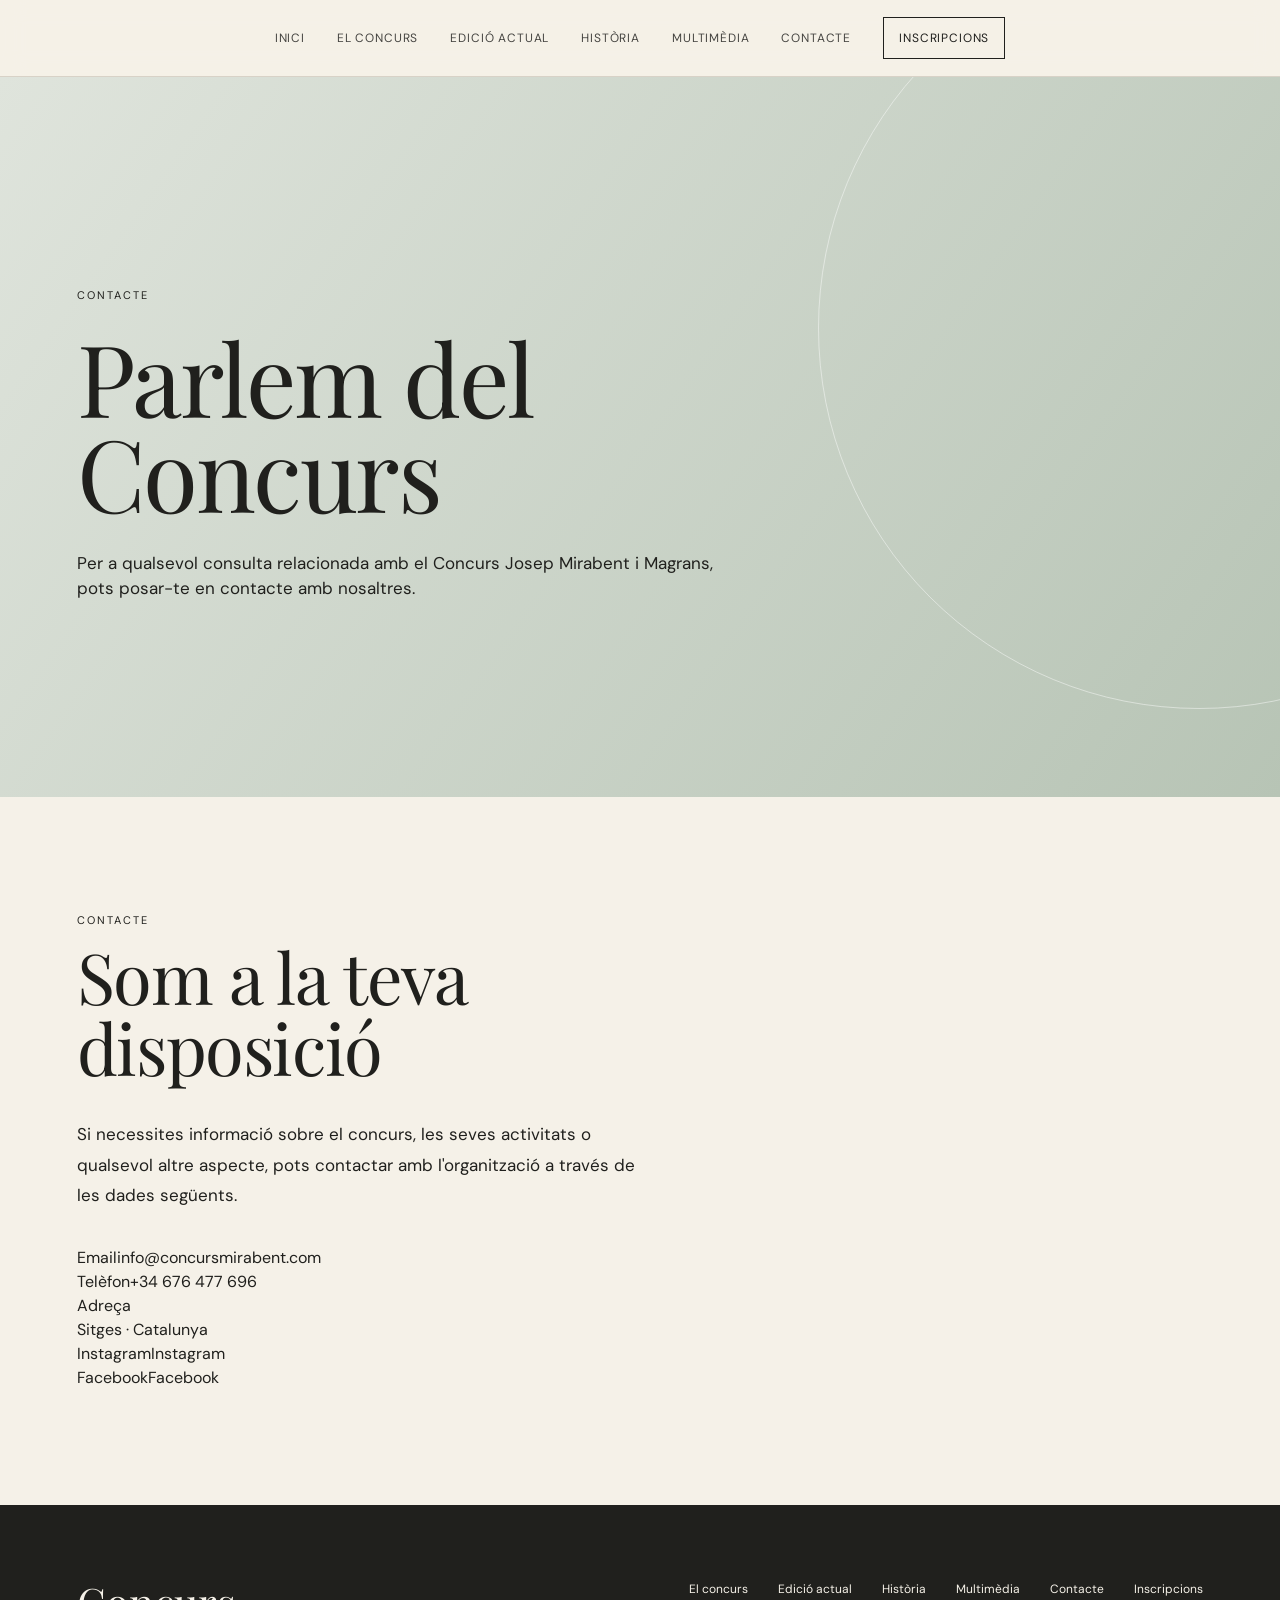
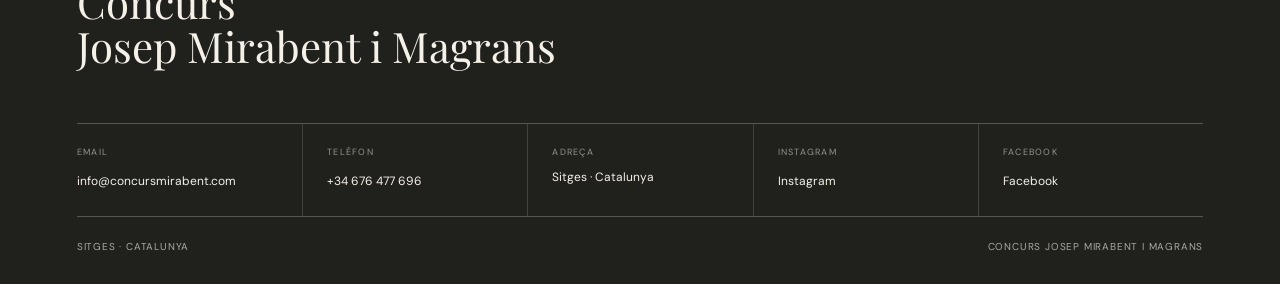
==== contacte.html @ 8dfe7f20 "Create contact page with consistent footer" ====
<!doctype html>
<html lang="ca">
<head>
  <meta charset="UTF-8">
  <meta name="viewport" content="width=device-width, initial-scale=1.0">
  <meta name="description" content="Contacte del Concurs Josep Mirabent i Magrans.">
  <title>Contacte — Concurs Josep Mirabent i Magrans</title>
  <link rel="preconnect" href="https://fonts.googleapis.com">
  <link rel="preconnect" href="https://fonts.gstatic.com" crossorigin>
  <link href="https://fonts.googleapis.com/css2?family=DM+Sans:wght@400;500;600&family=Playfair+Display:wght@400;500;600&display=swap" rel="stylesheet">
  <link rel="stylesheet" href="css/style.css">
</head>
<body>
  <header class="site-header" id="site-header">
    <nav class="nav container" aria-label="Navegació principal">
      <button class="menu-toggle" aria-label="Obrir menú" aria-expanded="false">☰</button>
      <div class="nav-links">
        <a href="index.html">Inici</a>
        <a href="el-concurs.html">El concurs</a>
        <a href="edicio.html">Edició actual</a>
        <a href="historia.html">Història</a>
        <a href="multimedia.html">Multimèdia</a>
        <a href="contacte.html">Contacte</a>
        <a class="nav-cta" href="inscripcions.html">Inscripcions</a>
      </div>
    </nav>
  </header>

  <main>
    <section class="hero page-hero">
      <div class="container hero-inner">
        <p class="eyebrow">Contacte</p>
        <h1>Parlem del<br>Concurs</h1>
        <p class="hero-subtitle">Per a qualsevol consulta relacionada amb el Concurs Josep Mirabent i Magrans, pots posar-te en contacte amb nosaltres.</p>
      </div>
    </section>

    <section class="section contact-page">
      <div class="container contact-grid">
        <div>
          <p class="section-label">Contacte</p>
          <h2>Som a la teva<br>disposició</h2>
          <p class="large-text">Si necessites informació sobre el concurs, les seves activitats o qualsevol altre aspecte, pots contactar amb l'organització a través de les dades següents.</p>
        </div>
        <div class="contact-details">
          <div class="contact-detail"><span>Email</span><a href="mailto:info@concursmirabent.com">info@concursmirabent.com</a></div>
          <div class="contact-detail"><span>Telèfon</span><a href="tel:+34676477696">+34 676 477 696</a></div>
          <div class="contact-detail"><span>Adreça</span><p>Sitges · Catalunya</p></div>
          <div class="contact-detail"><span>Instagram</span><a href="https://www.instagram.com/concursmirabent/" target="_blank" rel="noopener noreferrer">Instagram</a></div>
          <div class="contact-detail"><span>Facebook</span><a href="https://www.facebook.com/concursmirabent/" target="_blank" rel="noopener noreferrer">Facebook</a></div>
        </div>
      </div>
    </section>
  </main>

  <footer class="footer" id="footer">
    <div class="container footer-top">
      <div><h2>Concurs<br>Josep Mirabent i Magrans</h2></div>
      <div class="footer-links"><a href="el-concurs.html">El concurs</a><a href="edicio.html">Edició actual</a><a href="historia.html">Història</a><a href="multimedia.html">Multimèdia</a><a href="contacte.html">Contacte</a><a href="inscripcions.html">Inscripcions</a></div>
    </div>
    <div class="container footer-contact">
      <div><span>Email</span><a href="mailto:info@concursmirabent.com">info@concursmirabent.com</a></div>
      <div><span>Telèfon</span><a href="tel:+34676477696">+34 676 477 696</a></div>
      <div><span>Adreça</span><p>Sitges · Catalunya</p></div>
      <div><span>Instagram</span><a href="https://www.instagram.com/concursmirabent/" target="_blank" rel="noopener noreferrer">Instagram</a></div>
      <div><span>Facebook</span><a href="https://www.facebook.com/concursmirabent/" target="_blank" rel="noopener noreferrer">Facebook</a></div>
    </div>
    <div class="container footer-bottom"><span>Sitges · Catalunya</span><span>Concurs Josep Mirabent i Magrans</span></div>
  </footer>
  <script src="js/script.js"></script>
</body>
</html>
---- css/style.css ----
*{box-sizing:border-box;margin:0;padding:0}html{scroll-behavior:smooth}body{font-family:'DM Sans',Arial,sans-serif;background:#f5f1e8;color:#20201d;line-height:1.5}a{text-decoration:none;color:inherit}.container{width:min(1180px,88vw);margin:auto}.site-header{position:sticky;top:0;z-index:100;background:rgba(245,241,232,.96);backdrop-filter:blur(12px);border-bottom:1px solid #d8d2c7;transition:box-shadow .25s ease}.site-header.scrolled{box-shadow:0 5px 24px rgba(30,30,25,.08)}.nav{min-height:76px;display:flex;align-items:center;justify-content:center}.site-wordmark{position:absolute;left:6vw;font-family:'Playfair Display',Georgia,serif;font-size:22px;letter-spacing:.04em}.nav-links{display:flex;align-items:center;gap:clamp(16px,2.5vw,34px);font-size:12px;letter-spacing:.07em;text-transform:uppercase}.nav-links a{white-space:nowrap}.nav-links a:not(.nav-cta){opacity:.82}.nav-links a:hover{opacity:1}.nav-cta{border:1px solid #20201d;padding:11px 15px}.menu-toggle{display:none;background:none;border:0;font-size:24px}.hero{min-height:720px;display:flex;align-items:center;background:linear-gradient(125deg,#dfe4dc,#b7c4b5);overflow:hidden;position:relative}.hero:after{content:'';position:absolute;width:760px;height:760px;border:1px solid rgba(255,255,255,.45);border-radius:50%;right:-300px;top:-130px}.hero-inner{position:relative;z-index:1;padding:100px 0}.eyebrow,.section-label,.card-label{font-size:11px;letter-spacing:.18em;text-transform:uppercase}.eyebrow{margin-bottom:25px}.hero h1{font-family:'Playfair Display',Georgia,serif;font-weight:400;font-size:clamp(48px,6.2vw,88px);line-height:.98;letter-spacing:-.025em;max-width:1100px}.hero-subtitle{font-size:18px;margin-top:32px;max-width:550px}.hero-edition{margin-top:22px;text-transform:uppercase;letter-spacing:.18em;font-size:11px}.hero-actions{display:flex;gap:12px;flex-wrap:wrap;margin-top:36px}.button{display:inline-block;border:1px solid #20201d;padding:14px 21px;font-size:11px;letter-spacing:.09em;text-transform:uppercase;transition:.2s}.button:hover{background:#20201d;color:#f5f1e8}.button-dark{background:#20201d;color:#f5f1e8}.section-button{margin-top:35px}.section{padding:115px 0}.section-heading{display:flex;justify-content:space-between;align-items:end;gap:50px;margin-bottom:65px}.section h2{font-family:'Playfair Display',Georgia,serif;font-weight:400;font-size:clamp(45px,5.5vw,76px);line-height:1.02;letter-spacing:-.02em;margin-top:12px}.section-intro{max-width:440px;font-size:15px;line-height:1.8}.edition{background:#f5f1e8}.edition-grid{display:grid;grid-template-columns:1fr 1fr;border-top:1px solid #20201d}.edition-card{padding:48px 0;min-height:220px}.edition-card+ .edition-card{border-left:1px solid #20201d;padding-left:55px}.edition-card h3{font-family:'Playfair Display',Georgia,serif;font-size:36px;font-weight:400;margin:25px 0 15px}.about{background:#20201d;color:#f5f1e8}.about-grid{display:grid;grid-template-columns:1fr 1fr;gap:80px;align-items:center}.about h2{font-size:clamp(48px,6vw,82px)}.large-text{max-width:570px;font-size:17px;line-height:1.8;margin:35px 0}.text-link{display:inline-block;border-bottom:1px solid currentColor;padding-bottom:5px;font-size:12px;letter-spacing:.1em;text-transform:uppercase}.about-mark{height:470px;background:linear-gradient(145deg,#738273,#a8b5a5);display:flex;align-items:end;padding:35px}.about-mark span{font-family:'Playfair Display',Georgia,serif;font-size:80px}.jury{background:#e4dfd5}.jury-group{margin-top:65px}.jury-group+.jury-group{margin-top:85px}.jury-group h3{font-family:'Playfair Display',Georgia,serif;font-size:35px;font-weight:400;margin-bottom:25px}.jury-grid{display:grid;grid-template-columns:repeat(5,1fr);border-top:1px solid #20201d}.jury-grid article{padding:28px 20px 35px 0;min-height:130px}.jury-grid article+article{border-left:1px solid #20201d;padding-left:20px}.jury-grid span{display:block;font-size:10px;letter-spacing:.15em;margin-bottom:40px}.jury-grid strong{font-family:'Playfair Display',Georgia,serif;font-size:21px;font-weight:400}.history{text-align:center;background:#f5f1e8}.history-inner{max-width:1050px}.timeline{display:flex;align-items:center;gap:30px;margin:75px 0 30px;font-family:'Playfair Display',Georgia,serif;font-size:clamp(34px,5vw,68px)}.timeline i{height:1px;background:#20201d;flex:1}.centered{margin:0 auto}.media{background:#d7ded4}.media-grid{display:grid;grid-template-columns:1fr 1fr;gap:2px;margin-top:60px}.media-card{min-height:340px;background:#8c9b8a;padding:32px;display:flex;align-items:end;color:#fff;transition:filter .2s}.media-card+ .media-card{background:#69776a}.media-card:hover{filter:brightness(.9)}.media-card span{font-family:'Playfair Display',Georgia,serif;font-size:40px}.registration{background:#ebe6dc}.registration-inner{display:grid;grid-template-columns:1fr 1fr;gap:80px;align-items:end}.registration-inner p:not(.section-label){max-width:500px;line-height:1.8;margin-bottom:30px}.footer{background:#20201d;color:#f5f1e8;padding:75px 0 30px}.footer-top{display:flex;justify-content:space-between;gap:50px;padding-bottom:55px}.footer h2{font-family:'Playfair Display',Georgia,serif;font-weight:400;font-size:42px;line-height:1.05}.footer-links{display:flex;gap:30px;flex-wrap:wrap;align-content:flex-start;font-size:12px}.footer-contact{display:grid;grid-template-columns:repeat(5,minmax(0,1fr));border-top:1px solid rgba(245,241,232,.25);border-bottom:1px solid rgba(245,241,232,.25)}.footer-contact>div{padding:22px 24px 24px 0;min-width:0}.footer-contact>div+div{border-left:1px solid rgba(245,241,232,.16);padding-left:24px}.footer-contact span{display:block;font-size:9px;letter-spacing:.14em;text-transform:uppercase;opacity:.55;margin-bottom:8px}.footer-contact a,.footer-contact p{font-size:12px;line-height:1.5;word-break:break-word}.footer-contact a:hover{text-decoration:underline}.footer-bottom{border-top:0;padding-top:22px;display:flex;justify-content:space-between;font-size:10px;letter-spacing:.08em;text-transform:uppercase;opacity:.65}.edition-hero{padding:115px 0 100px;background:linear-gradient(125deg,#dfe4dc,#b7c4b5)}.edition-hero h1{font-family:'Playfair Display',Georgia,serif;font-size:clamp(58px,8vw,110px);font-weight:400;line-height:.95;margin:18px 0 25px}.edition-hero p:last-child{font-size:18px;max-width:500px}.current-info{background:#f5f1e8}.info-menu{border-top:1px solid #20201d}.info-item{display:grid;grid-template-columns:70px 1fr 30px;gap:20px;align-items:center;padding:30px 0;border-bottom:1px solid #20201d;transition:padding .2s,background .2s}.info-item:hover{padding-left:18px;padding-right:18px;background:#e9e4da}.info-item>span{font-size:10px;letter-spacing:.15em}.info-item h3{font-family:'Playfair Display',Georgia,serif;font-size:30px;font-weight:400;margin-bottom:5px}.info-item p{font-size:14px;max-width:650px;opacity:.75}.info-item b{font-size:22px;font-weight:400}.detail-section{background:#20201d;color:#f5f1e8}.detail-section.light{background:#e4dfd5;color:#20201d}.detail-grid{display:grid;grid-template-columns:1fr 1fr;gap:80px}.detail-grid h2{font-family:'Playfair Display',Georgia,serif;font-size:clamp(46px,5vw,72px);font-weight:400;line-height:1}.detail-grid>div:last-child{padding-top:35px;max-width:560px}.detail-grid p{line-height:1.8}.detail-grid .button{margin-top:30px}.disabled{opacity:.55;pointer-events:none}.facts{border-top:1px solid currentColor}.facts p{display:flex;justify-content:space-between;gap:30px;padding:17px 0;border-bottom:1px solid currentColor}.facts span{opacity:.7}.page-jury{margin-top:45px}.page-jury+.page-jury{margin-top:55px}.muted{margin-top:25px;opacity:.65}.page-hero{padding:105px 0 90px;background:linear-gradient(125deg,#dfe4dc,#b7c4b5)}.page-hero h1{font-family:'Playfair Display',Georgia,serif;font-weight:400;font-size:clamp(55px,8vw,100px);line-height:.95;margin:15px 0 25px}.page-hero p:last-child{font-size:17px;max-width:650px}.form-section{background:#f5f1e8}.form-layout{display:grid;grid-template-columns:.8fr 1.2fr;gap:100px;align-items:start}.form-note{max-width:470px;margin-top:30px;line-height:1.8}.registration-form{border-top:1px solid #20201d;padding-top:30px;display:flex;flex-direction:column;gap:22px}.registration-form label{display:flex;flex-direction:column;gap:8px;font-size:11px;letter-spacing:.09em;text-transform:uppercase}.registration-form input:not([type=checkbox]){font:inherit;font-size:15px;letter-spacing:normal;text-transform:none;background:transparent;border:0;border-bottom:1px solid #8e897f;padding:10px 2px;outline:none;border-radius:0}.registration-form input:focus{border-bottom-color:#20201d}.form-row{display:grid;grid-template-columns:1fr 1fr;gap:25px}.registration-form .consent{flex-direction:row;align-items:flex-start;text-transform:none;letter-spacing:normal;font-size:12px;line-height:1.5}.registration-form .consent input{margin-top:3px;accent-color:#20201d}.form-disclaimer{font-size:10px;line-height:1.6;opacity:.65;max-width:600px}.registration-form .button{align-self:flex-start;cursor:pointer}@media(max-width:850px){.container{width:88vw}.nav{justify-content:flex-end;min-height:65px}.site-wordmark{left:6vw}.nav-links{display:none;position:absolute;top:65px;left:0;right:0;background:#f5f1e8;border-bottom:1px solid #d8d2c7;padding:25px 6vw;flex-direction:column;align-items:stretch;gap:20px}.nav-links.open{display:flex}.menu-toggle{display:block}.hero{min-height:650px}.hero-inner{padding:80px 0}.hero h1{font-size:clamp(45px,12vw,68px)}.section{padding:85px 0}.section-heading{display:block}.section-intro{margin-top:30px}.edition-grid,.about-grid,.media-grid,.registration-inner,.detail-grid,.form-layout{grid-template-columns:1fr}.edition-card+ .edition-card{border-left:0;border-top:1px solid #20201d;padding-left:0}.about-grid{gap:50px}.about-mark{height:350px}.jury-grid{grid-template-columns:1fr 1fr}.jury-grid article+article{border-left:0}.jury-grid article:nth-child(even){border-left:1px solid #20201d;padding-left:20px}.jury-grid article:nth-child(n+3){border-top:1px solid #20201d}.media-card{min-height:260px}.footer-top{display:block}.footer-links{margin-top:40px}.footer-bottom{display:block}.footer-bottom span+span{display:block;margin-top:8px}.footer-contact{grid-template-columns:repeat(2,1fr)}.footer-contact>div+div{border-left:0;padding-left:0}.footer-contact>div:nth-child(even){border-left:1px solid rgba(245,241,232,.16);padding-left:20px}.edition-hero{padding:85px 0}.info-item{grid-template-columns:45px 1fr 20px}.info-item h3{font-size:25px}.detail-grid>div:last-child{padding-top:0}.page-jury{grid-template-columns:1fr 1fr}.form-layout{gap:55px}.form-row{grid-template-columns:1fr}}@media(max-width:480px){.footer-contact{grid-template-columns:1fr}.footer-contact>div:nth-child(even){border-left:0;padding-left:0;border-top:1px solid rgba(245,241,232,.16)}.media-card{min-height:270px}.media-card span{font-size:38px}.detail-section{padding:85px 0}.hero h1{font-size:44px}.jury-grid,.page-jury{grid-template-columns:1fr}.jury-grid article:nth-child(even){border-left:0;padding-left:0}.jury-grid article{border-top:1px solid #20201d!important}.timeline{gap:12px;font-size:28px}.footer h2{font-size:34px}.info-item{grid-template-columns:35px 1fr 15px}.info-item h3{font-size:23px}.info-item p{font-size:13px}.page-hero{padding:80px 0 70px}}
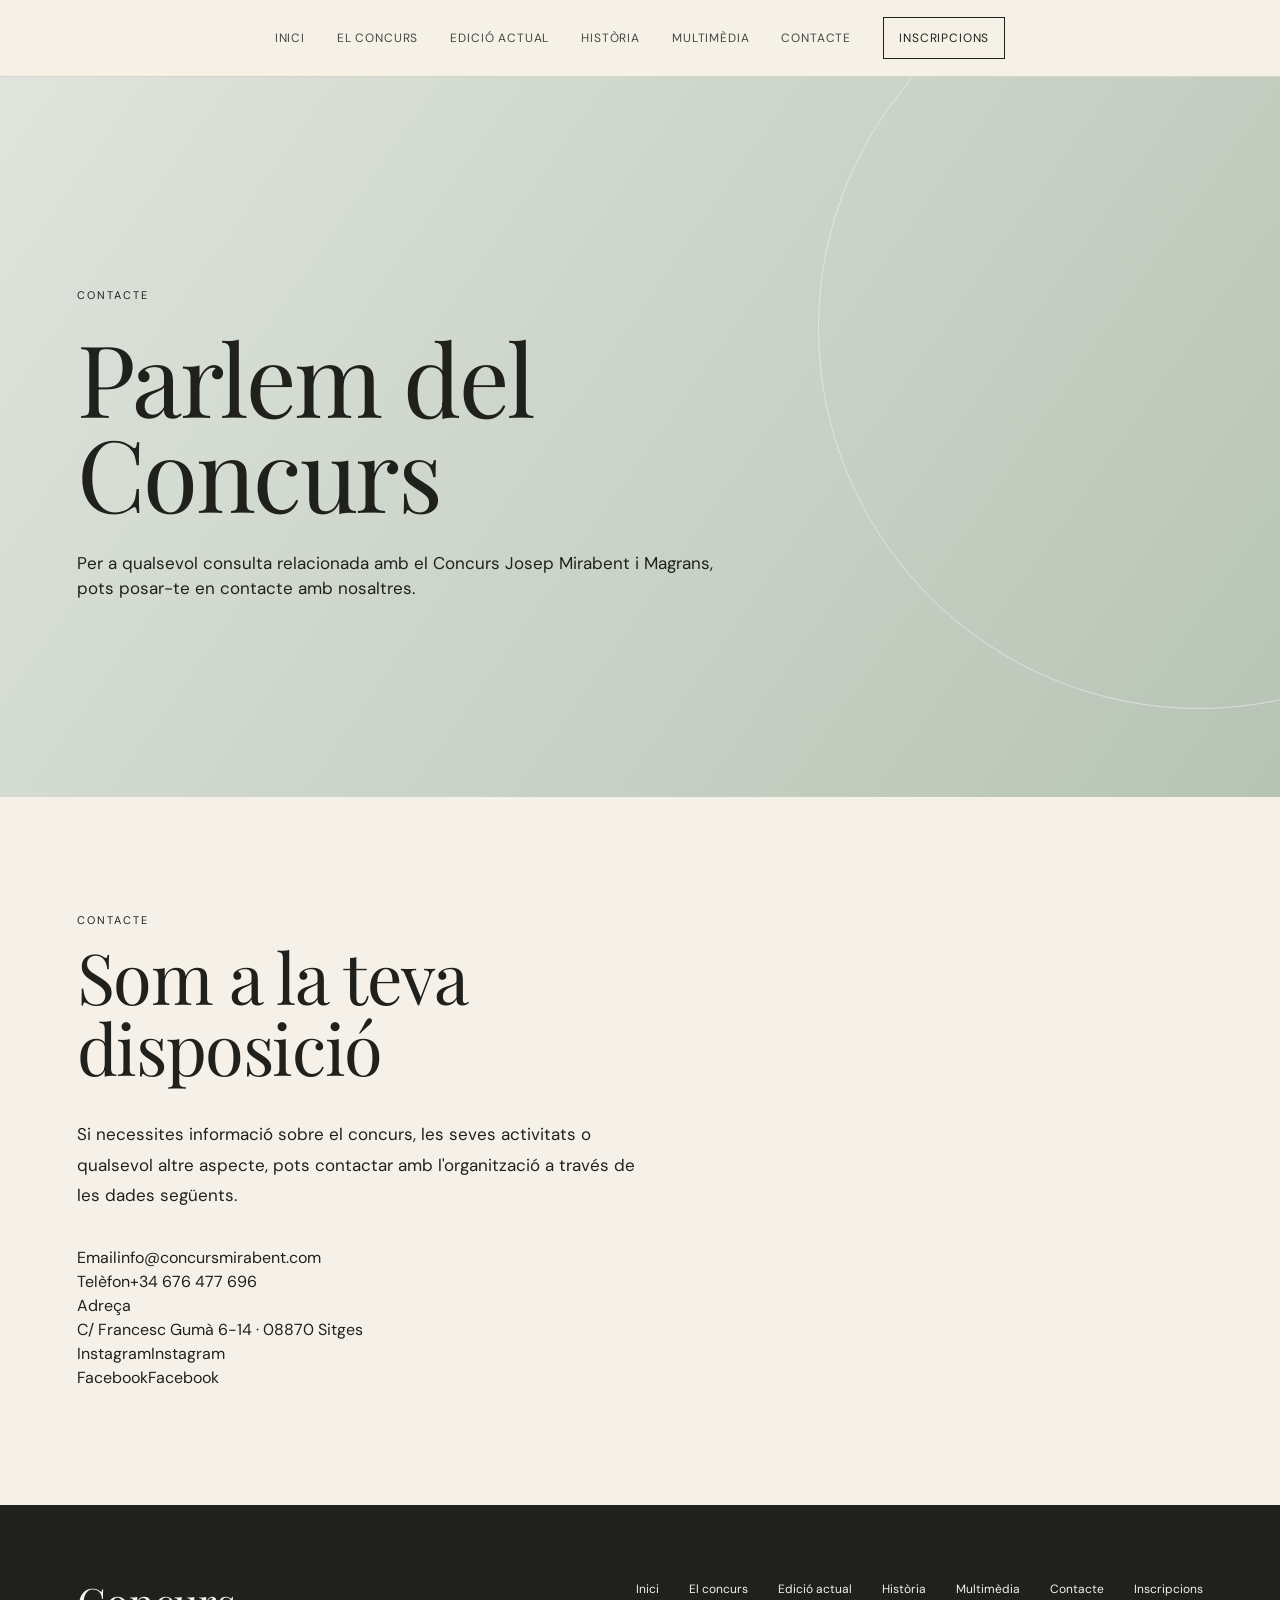
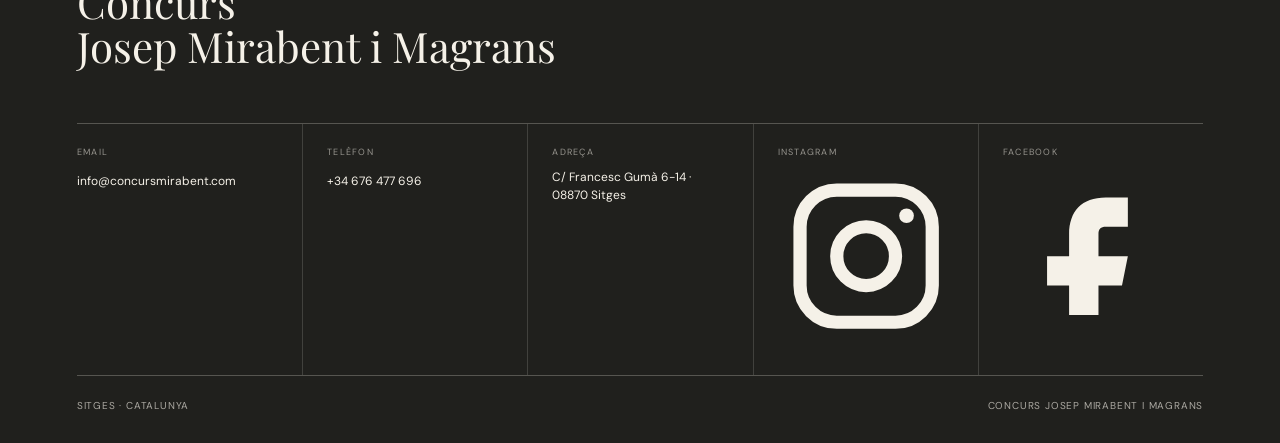
==== commit 4469d70e: "Use social icons in contact footer" ====
--- a/contacte.html
+++ b/contacte.html
@@ -1,72 +1,15 @@
 <!doctype html>
 <html lang="ca">
 <head>
-  <meta charset="UTF-8">
-  <meta name="viewport" content="width=device-width, initial-scale=1.0">
+  <meta charset="UTF-8"><meta name="viewport" content="width=device-width, initial-scale=1.0">
   <meta name="description" content="Contacte del Concurs Josep Mirabent i Magrans.">
   <title>Contacte — Concurs Josep Mirabent i Magrans</title>
-  <link rel="preconnect" href="https://fonts.googleapis.com">
-  <link rel="preconnect" href="https://fonts.gstatic.com" crossorigin>
+  <link rel="preconnect" href="https://fonts.googleapis.com"><link rel="preconnect" href="https://fonts.gstatic.com" crossorigin>
   <link href="https://fonts.googleapis.com/css2?family=DM+Sans:wght@400;500;600&family=Playfair+Display:wght@400;500;600&display=swap" rel="stylesheet">
   <link rel="stylesheet" href="css/style.css">
 </head>
 <body>
-  <header class="site-header" id="site-header">
-    <nav class="nav container" aria-label="Navegació principal">
-      <button class="menu-toggle" aria-label="Obrir menú" aria-expanded="false">☰</button>
-      <div class="nav-links">
-        <a href="index.html">Inici</a>
-        <a href="el-concurs.html">El concurs</a>
-        <a href="edicio.html">Edició actual</a>
-        <a href="historia.html">Història</a>
-        <a href="multimedia.html">Multimèdia</a>
-        <a href="contacte.html">Contacte</a>
-        <a class="nav-cta" href="inscripcions.html">Inscripcions</a>
-      </div>
-    </nav>
-  </header>
-
-  <main>
-    <section class="hero page-hero">
-      <div class="container hero-inner">
-        <p class="eyebrow">Contacte</p>
-        <h1>Parlem del<br>Concurs</h1>
-        <p class="hero-subtitle">Per a qualsevol consulta relacionada amb el Concurs Josep Mirabent i Magrans, pots posar-te en contacte amb nosaltres.</p>
-      </div>
-    </section>
-
-    <section class="section contact-page">
-      <div class="container contact-grid">
-        <div>
-          <p class="section-label">Contacte</p>
-          <h2>Som a la teva<br>disposició</h2>
-          <p class="large-text">Si necessites informació sobre el concurs, les seves activitats o qualsevol altre aspecte, pots contactar amb l'organització a través de les dades següents.</p>
-        </div>
-        <div class="contact-details">
-          <div class="contact-detail"><span>Email</span><a href="mailto:info@concursmirabent.com">info@concursmirabent.com</a></div>
-          <div class="contact-detail"><span>Telèfon</span><a href="tel:+34676477696">+34 676 477 696</a></div>
-          <div class="contact-detail"><span>Adreça</span><p>Sitges · Catalunya</p></div>
-          <div class="contact-detail"><span>Instagram</span><a href="https://www.instagram.com/concursmirabent/" target="_blank" rel="noopener noreferrer">Instagram</a></div>
-          <div class="contact-detail"><span>Facebook</span><a href="https://www.facebook.com/concursmirabent/" target="_blank" rel="noopener noreferrer">Facebook</a></div>
-        </div>
-      </div>
-    </section>
-  </main>
-
-  <footer class="footer" id="footer">
-    <div class="container footer-top">
-      <div><h2>Concurs<br>Josep Mirabent i Magrans</h2></div>
-      <div class="footer-links"><a href="el-concurs.html">El concurs</a><a href="edicio.html">Edició actual</a><a href="historia.html">Història</a><a href="multimedia.html">Multimèdia</a><a href="contacte.html">Contacte</a><a href="inscripcions.html">Inscripcions</a></div>
-    </div>
-    <div class="container footer-contact">
-      <div><span>Email</span><a href="mailto:info@concursmirabent.com">info@concursmirabent.com</a></div>
-      <div><span>Telèfon</span><a href="tel:+34676477696">+34 676 477 696</a></div>
-      <div><span>Adreça</span><p>Sitges · Catalunya</p></div>
-      <div><span>Instagram</span><a href="https://www.instagram.com/concursmirabent/" target="_blank" rel="noopener noreferrer">Instagram</a></div>
-      <div><span>Facebook</span><a href="https://www.facebook.com/concursmirabent/" target="_blank" rel="noopener noreferrer">Facebook</a></div>
-    </div>
-    <div class="container footer-bottom"><span>Sitges · Catalunya</span><span>Concurs Josep Mirabent i Magrans</span></div>
-  </footer>
-  <script src="js/script.js"></script>
-</body>
-</html>
+<header class="site-header" id="site-header"><nav class="nav container" aria-label="Navegació principal"><button class="menu-toggle" aria-label="Obrir menú" aria-expanded="false">☰</button><div class="nav-links"><a href="index.html">Inici</a><a href="el-concurs.html">El concurs</a><a href="edicio.html">Edició actual</a><a href="historia.html">Història</a><a href="multimedia.html">Multimèdia</a><a href="contacte.html">Contacte</a><a class="nav-cta" href="inscripcions.html">Inscripcions</a></div></nav></header>
+<main><section class="hero page-hero"><div class="container hero-inner"><p class="eyebrow">Contacte</p><h1>Parlem del<br>Concurs</h1><p class="hero-subtitle">Per a qualsevol consulta relacionada amb el Concurs Josep Mirabent i Magrans, pots posar-te en contacte amb nosaltres.</p></div></section>
+<section class="section contact-page"><div class="container contact-grid"><div><p class="section-label">Contacte</p><h2>Som a la teva<br>disposició</h2><p class="large-text">Si necessites informació sobre el concurs, les seves activitats o qualsevol altre aspecte, pots contactar amb l'organització a través de les dades següents.</p></div><div class="contact-details"><div class="contact-detail"><span>Email</span><a href="mailto:info@concursmirabent.com">info@concursmirabent.com</a></div><div class="contact-detail"><span>Telèfon</span><a href="tel:+34676477696">+34 676 477 696</a></div><div class="contact-detail"><span>Adreça</span><p>C/ Francesc Gumà 6-14 · 08870 Sitges</p></div><div class="contact-detail"><span>Instagram</span><a href="https://www.instagram.com/concurs_mirabent_magrans/" target="_blank" rel="noopener noreferrer">Instagram</a></div><div class="contact-detail"><span>Facebook</span><a href="https://www.facebook.com/concursjmm/" target="_blank" rel="noopener noreferrer">Facebook</a></div></div></div></section></main>
+<footer class="footer" id="footer"><div class="container footer-top"><div><h2>Concurs<br>Josep Mirabent i Magrans</h2></div><div class="footer-links"><a href="index.html">Inici</a><a href="el-concurs.html">El concurs</a><a href="edicio.html">Edició actual</a><a href="historia.html">Història</a><a href="multimedia.html">Multimèdia</a><a href="contacte.html">Contacte</a><a href="inscripcions.html">Inscripcions</a></div></div><div class="container footer-contact"><div><span>Email</span><a href="mailto:info@concursmirabent.com">info@concursmirabent.com</a></div><div><span>Telèfon</span><a href="tel:+34676477696">+34 676 477 696</a></div><div><span>Adreça</span><p>C/ Francesc Gumà 6-14 · 08870 Sitges</p></div><div class="footer-social"><span>Instagram</span><a href="https://www.instagram.com/concurs_mirabent_magrans/" target="_blank" rel="noopener noreferrer" aria-label="Instagram"><svg viewBox="0 0 24 24" aria-hidden="true"><rect x="3" y="3" width="18" height="18" rx="5" fill="none" stroke="currentColor" stroke-width="1.8"/><circle cx="12" cy="12" r="4" fill="none" stroke="currentColor" stroke-width="1.8"/><circle cx="17.5" cy="6.5" r="1" fill="currentColor"/></svg></a></div><div class="footer-social"><span>Facebook</span><a href="https://www.facebook.com/concursjmm/" target="_blank" rel="noopener noreferrer" aria-label="Facebook"><svg viewBox="0 0 24 24" aria-hidden="true"><path d="M14 8h3V4h-3c-3.3 0-5 1.9-5 5v3H6v4h3v4h4v-4h3.2l.8-4H13V9c0-.7.3-1 1-1Z" fill="currentColor"/></svg></a></div></div><div class="container footer-bottom"><span>Sitges · Catalunya</span><span>Concurs Josep Mirabent i Magrans</span></div></footer><script src="js/script.js"></script></body></html>
